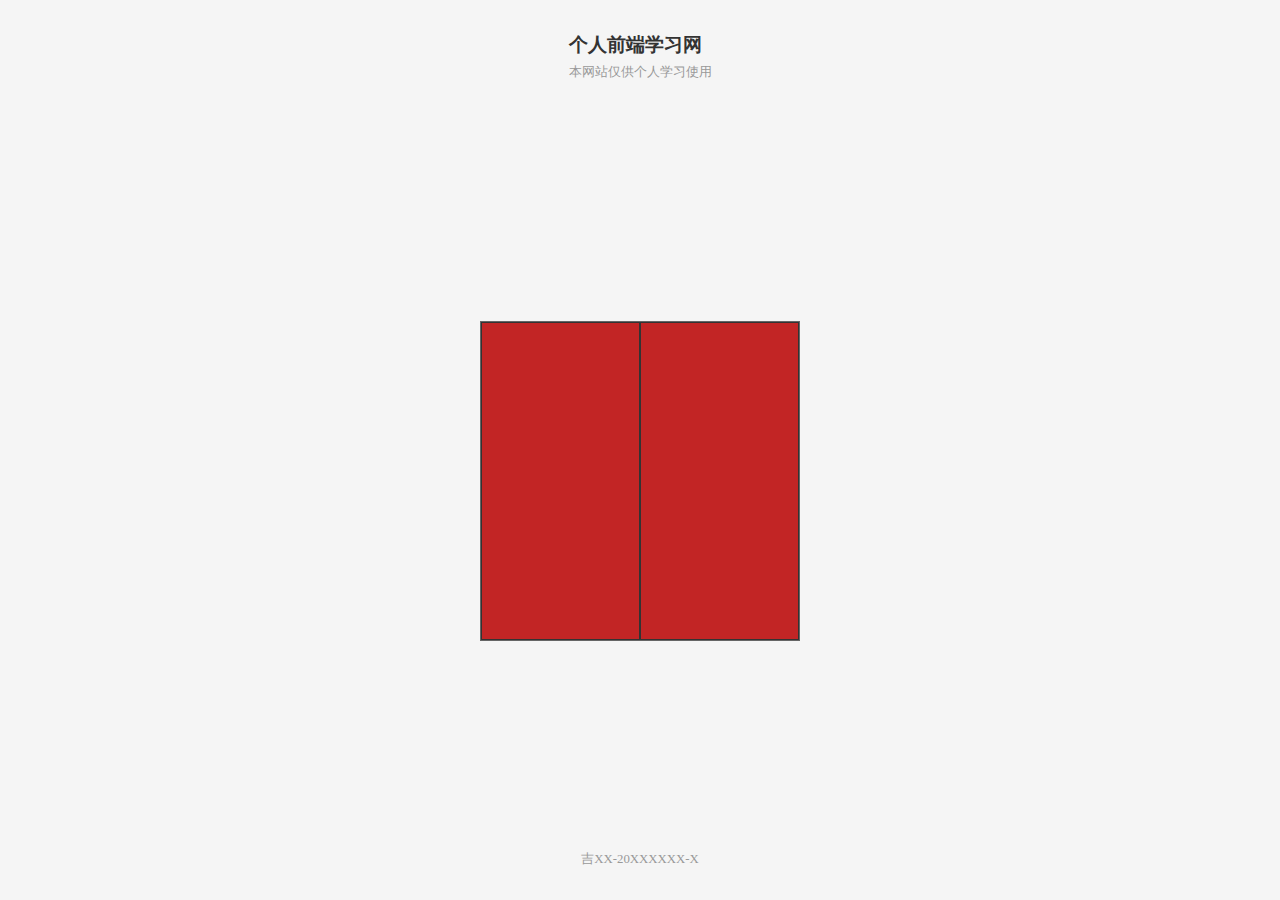
==== index.html @ 413a0300 "feat(project): first commit" ====
<!DOCTYPE html>
<html lang="en">
  <head>
    <meta charset="UTF-8" />
    <meta name="viewport" content="width=device-width, initial-scale=1.0" />
    <title>个人前端学习网</title>
    <link rel="stylesheet" href="styles\index.css" />
    <link rel="stylesheet" href="styles\reset.css" />
  </head>
  <body>
    <div class="home-wrap">
      <div class="header">
        <h1 class="header-primary">个人前端学习网</h1>
        <h3 class="header-secondary">本网站仅供个人学习使用</p>
      </div>
      <div class="content">
        <div class="content-left-door"></div>
        <div class="content-right-door"></div>
        <div class="content-container">
            <div class="content-text">欢迎光临呐，各位访客们。</div>
        </div>
      </div>
      <div class="footer">
        <a class="footer-link" href="https://beian.miit.gov.cn/" target="_blank"
          >吉XX-20XXXXXX-X</a
        >
      </div>
    </div>
  </body>
</html>
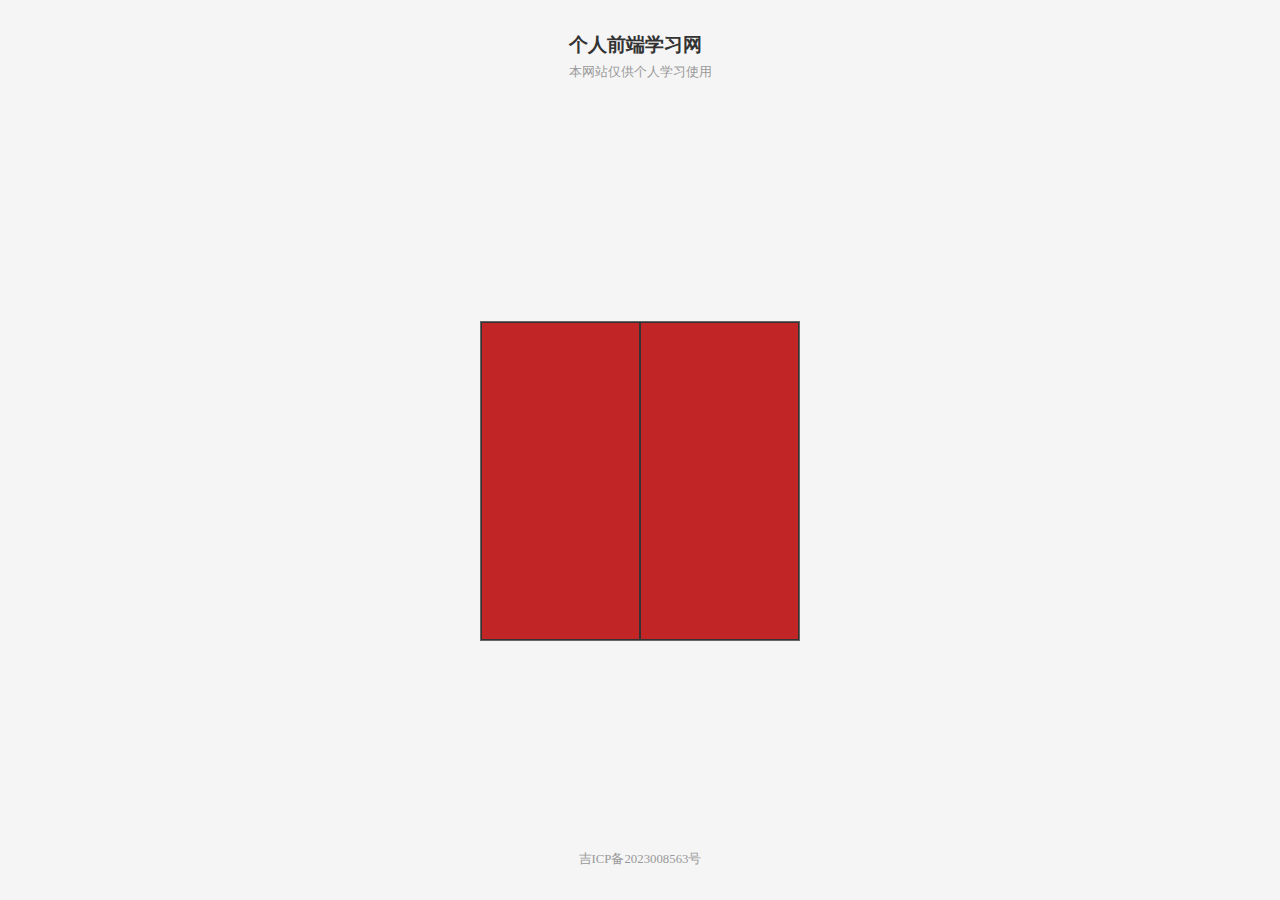
==== commit 90df3692: "feat(project): first commit" ====
--- a/index.html
+++ b/index.html
@@ -22,7 +22,7 @@
       </div>
       <div class="footer">
         <a class="footer-link" href="https://beian.miit.gov.cn/" target="_blank"
-          >吉XX-20XXXXXX-X</a
+          >吉ICP备2023008563号</a
         >
       </div>
     </div>
